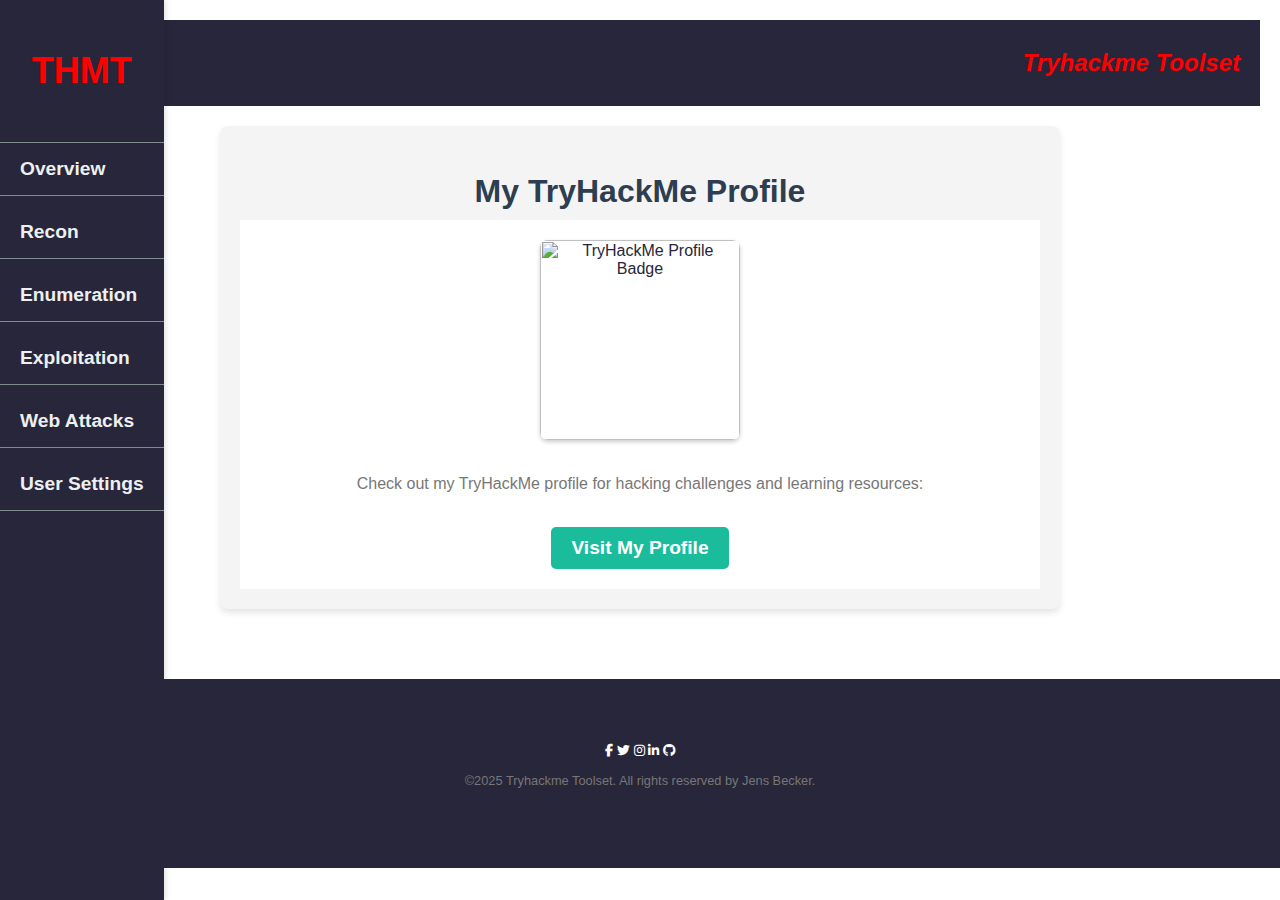
==== src/index.html @ ad3894f8 "init repo" ====
<html lang="en">
    <head>
        <meta charset="UTF-8">
        <meta name="viewport" content="width=device-width, initial-scale=1.0">
        <title>Tryhackme Toolset</title>
        <link rel="stylesheet" href="styles.css">
        <link rel="stylesheet" href="https://cdnjs.cloudflare.com/ajax/libs/font-awesome/6.4.2/css/all.min.css">
        <script src="script.js" defer></script>
    </head>
    <body>
        <header>
            <nav>
                <button class="menu-btn">
                    <i class="fas fa-bars"></i>
                    <i class="fas fa-times"></i>
                </button>
                <logo href="index.html">
                    <i class="logo">Tryhackme Toolset</i>
                </logo>
            </nav>
        </header>
        <main>
            <div class=sidebar></div>
            <aside class="sideboard">
                <div class="sideboard-header">
                    <h2>THMT</h2>
                </div>
                <ul class="sideboard-menu">
                    <li><a href="#overview">Overview</a></li>
                    <li><a href="#recon">Recon</a></li>
                    <li><a href="#enumeration">Enumeration</a></li>
                    <li><a href="#exploitation">Exploitation</a></li>
                    <li><a href="#web-attacks">Web Attacks</a></li>
                    <li class="dropdown">
                        <a href="#user" class="dropdown-btn">User Settings</a>
                        <ul class="dropdown-menu">
                            <li><a href="#profile">Profile</a></li>
                            <li><a href="#preferences">Preferences</a></li>
                            <li><a href="../login.html">Logout</a></li>
                        </ul>
                    </li>
                </ul>
            </aside>
            <div class="content">
                <section id="tryhackme-profile" class="profile-section">
                    <div class="profile-header">
                        <h2>My TryHackMe Profile</h2>
                    </div>
                    <div class="profile-content">
                        <img src="https://tryhackme-images.s3.amazonaws.com/user-avatars/67bbbe0b7e5aa45878bf0863-1742083492488" alt="TryHackMe Profile Badge" class="profile-badge">
                        <p>Check out my TryHackMe profile for hacking challenges and learning resources:</p>
                        <a href="https://tryhackme.com/p/anarcho" target="_blank" class="profile-link">Visit My Profile</a>
                    </div>
                </section>
            </div>
        </main>
    </body>
    <footer>
        <div class="social-media">
            <a href="https://www.facebook.com" target="_blank"><i class="fab fa-facebook-f"></i></a>
            <a href="https://www.twitter.com" target="_blank"><i class="fab fa-twitter"></i></a>
            <a href="https://www.instagram.com" target="_blank"><i class="fab fa-instagram"></i></a>
            <a href="https://www.linkedin.com" target="_blank"><i class="fab fa-linkedin-in"></i></a>
            <a href="https://www.github.com" target="_blank"><i class="fab fa-github"></i></a>
        </div>
        <p>&copy;2025 Tryhackme Toolset. All rights reserved by Jens Becker.</p>
    </footer>
</html>
---- src/styles.css ----
/* CSS Style sheet for the HTML page */
body {
    font-family: Arial, sans-serif;
    background-color: #ffffff;
    color: #ffffff;
    margin: auto;
    padding: 20px;
}
nav {
    background-color: #28263a;
    color: #ffffff;
    display: flex;
    align-items: center;
    width: 100%;
    height: 10%;
    display: flex;
    justify-content: space-between;
    text-align: center;
    padding: auto;
    margin: auto;
    box-shadow: 0 2px;
}
nav a {
    color: #ffffff;
    padding: 10px 30px;
    margin-left: auto;
    margin-right: auto;
    font-size: 1.2em;
    font-weight: bold;
    text-decoration: none;
    display: inline-block;
    transition: color 0.3s ease;
}
nav a:hover {
    color: #ff0000;
}
nav a:hover {
    color: #c74343;
}
.logo {
    font-size: 1.5em;
    font-weight: bold;
    margin-right: 20px;
    color: #ff0000;
    text-decoration: none;
    transition: color 0.3s ease;
    border: #000000;
}
.logo:hover {
    color: #c74343;
}
.menu-button {
    display: flex;
    align-items: center;
}
/* General reset for sideboard */
.sideboard {
    background-color: #28263a;
    color: #ffffff;
    height: 100%;
    width: auto;
    position: absolute;
    top: 0;
    left: 0;
    display: block;
    flex-direction: column;
    box-shadow: 2px 0 5px rgba(0, 0, 0, 0.1);
}
.sideboard-header {
    padding: 20px;
    text-align: center;
    background-color: #28263a;
    color: #333;
    font-size: 1.5em;
    font-weight: bold;
    border-bottom: 1px solid #7f8c8d;
}
.sideboard-menu {
    list-style: none;
    padding: 0;
    margin: 0;
    flex-grow: 10;
}
.sideboard-menu li {
    margin-bottom: 10px;
    color: #333;
    font-weight: bold;
    border-bottom: 1px solid #7f8c8d;
}
.sideboard-menu li a {
    margin-top: auto;
    margin-bottom: auto;
    display: block;
    padding: 15px 20px;
    color: #ecf0f1;
    text-decoration: none;
    font-size: 1.2em;
    transition: background-color 0.3s ease;
}
.sideboard-menu li a:hover {
    background-color: #f80303;
    color: #ffffff;
    text-decoration: none;
}
.sideboard-menu li a:active {
    background-color: #000000;
    color: #ffffff;
    text-decoration: none;
}

h1 {
    text-align: center;
    color: #333;
}
h2 {
    color: #ff0000;
}
h3 {
    color: #000000;
}
p {
    line-height: 1.6;
    color: #777777;
}
ul {
    padding: 0;
    margin: 0;
}
li {
    margin-bottom: 10px;
    color: #333;
    font-weight: bold;
}
a {
    color: #007BFF;
    text-decoration: none;
    transition: color 0.3s ease;
    font-weight: bold;
}
a:hover {
    color: #919191;
}
img {
    max-width: 100%;
    height: auto;
    padding: 0;
}
.main {
    padding: 20px;
    position: absolute;
    top: 0;
    left: 0;
    right: 0;
    bottom: 0;
    overflow: auto;
    color: #28263a;
    background-color: #ffffff;
    columns: 2;
    row-gap: 20px;
    column-gap: 20px;
}
.main-content {
    padding: 20px;
    color: #28263a;
    background-color: #ffffff;
    columns: 1;
    row-gap: 20px;
    column-gap: 20px;
}
.profile-content {
    position:relative;
    padding: 20px;
    color: #28263a;
    background-color: #ffffff;
    columns: 1;
    row-gap: 20px;
    column-gap: 20px;
}
.social-link {
    border-radius: 50%;
    background-color: #ffffff;
    box-shadow: 0 4px 6px rgba(0, 0, 0, 0.1);
    display: flex;
    align-items: center;
    justify-content: center;
    margin-top: 20px;
    padding: 5%;
    text-align: center;
    list-style: none;
    margin: 0;
    background-color: #28263a;
    color: #ffffff;
}
.social-link:hover {
    color: #ff0000;
    width: 200%
}
.social-link img {
    width: 50px;
    height: 50px;
    margin-right: 20px;
    transition: transform 0.3s ease;
    cursor: pointer;
}
.social-link img:hover {
    transform: scale(2.1);
    transition: transform 0.3s ease;
    cursor: pointer;
}
footer {
    text-align: center;
    margin-top: 50px;
    font-size: 0.8em;
    color: #ffffff;
    padding: 5%;
    bottom: auto;
    left: 0;
    right: 0;
    position: fixed;
    background-color: #28263a;
}
footer a {
    color: #ffffff;
    text-decoration: none;
}
footer a:hover {
    color: #ff0000;
}

/* Dropdown container */
.dropdown {
    position: relative;
    display: inline-block;
    cursor: pointer;
    margin-left: auto;
    margin-right: auto;
    margin-bottom: auto;
    margin-top: auto
}

/* Dropdown button */
.dropdown-btn {
    display: block;
    padding: 15px 20px;
    color: #ecf0f1;
    text-decoration: none;
    font-size: 1.2em;
    transition: background-color 0.3s ease;
}

/* Dropdown button hover effect */
.dropdown-btn:hover {
    background-color: #b30000;
    color: #ffffff;
}

/* Dropdown menu */
.dropdown-menu {
    display:flex;
    flex-direction: column;
    display: none;
    padding: auto;
    position: absolute;
    top: 100%;
    left: 0;
    right: 0;
    background-color: #28263a;
    transform: translateY(-10px);
    transition: opacity 0.3s ease, transform 0.3s ease;
}

/* Show dropdown menu */
.dropdown-menu.show {
    display: block;
    opacity: 1;
    transform: translate(0);
    transition: opacity 0.3s ease, transform 0.3s ease;
}

/* Dropdown menu items */
.dropdown-menu li {
    border-bottom: 1px solid #7f8c8d;
}

.dropdown-menu li a {
    margin-top: 10px;
    display: block;
    padding: 10px 15px;
    color: #ecf0f1;
    text-decoration: none;
    font-size: 1em;
    transition: background-color 0.3s ease;
}

/* Dropdown menu items hover effect */
.dropdown-menu li a:hover {
    background-color: #db0202;
    color: #ffffff;
}

/* Show dropdown menu on hover */
.dropdown:hover .dropdown-menu {
    display: block;
}

/* Profile Section Styling */
.profile-section {
    margin: 20px auto;
    padding: 20px;
    max-width: 800px;
    background-color: #f4f4f4;
    border-radius: 8px;
    box-shadow: 0 4px 6px rgba(0, 0, 0, 0.1);
    text-align: center;
}

.profile-header h2 {
    font-size: 2em;
    color: #2c3e50;
    margin-bottom: 10px;
}

.profile-content {
    display: flex;
    flex-direction: column;
    align-items: center;
    gap: 15px;
}

.profile-badge {
    width: 200px;
    height: auto;
    border-radius: 8px;
    box-shadow: 0 2px 4px rgba(0, 0, 0, 0.2);
}

.profile-link {
    display: inline-block;
    padding: 10px 20px;
    background-color: #1abc9c;
    color: #fff;
    text-decoration: none;
    border-radius: 5px;
    font-size: 1.2em;
    transition: background-color 0.3s ease;
}

.profile-link:hover {
    background-color: #16a085;
}
/* End of CSS */
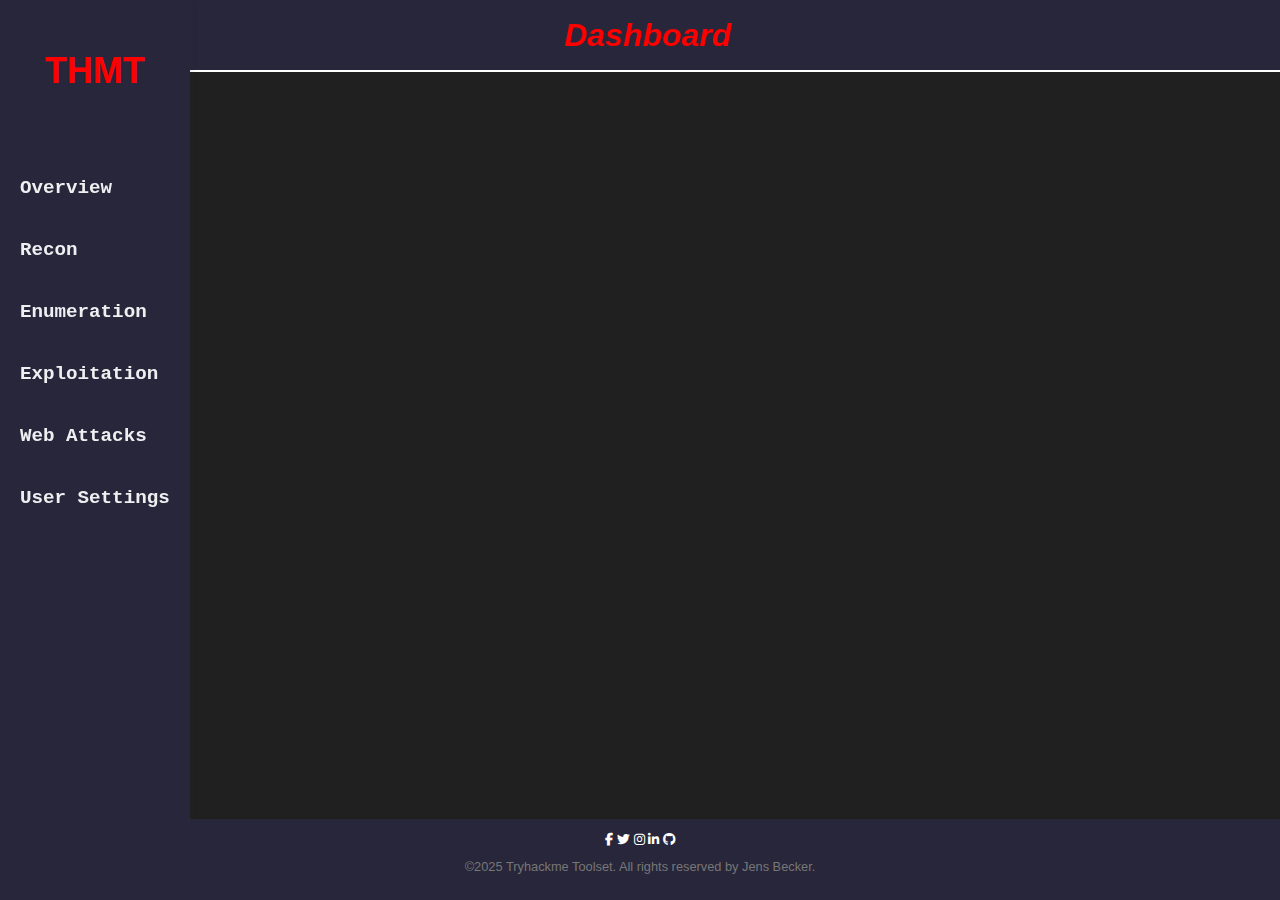
==== commit 3a48da81: "updated css" ====
--- a/src/index.html
+++ b/src/index.html
@@ -10,27 +10,56 @@
     <body>
         <header>
             <nav>
-                <button class="menu-btn">
-                    <i class="fas fa-bars"></i>
-                    <i class="fas fa-times"></i>
-                </button>
+                <button class="menu-btn"></button>
                 <logo href="index.html">
-                    <i class="logo">Tryhackme Toolset</i>
+                    <i class="logo">Dashboard</i>
                 </logo>
+                <ul class="nav-links"></ul>
             </nav>
         </header>
         <main>
-            <div class=sidebar></div>
             <aside class="sideboard">
                 <div class="sideboard-header">
                     <h2>THMT</h2>
                 </div>
                 <ul class="sideboard-menu">
-                    <li><a href="#overview">Overview</a></li>
-                    <li><a href="#recon">Recon</a></li>
-                    <li><a href="#enumeration">Enumeration</a></li>
-                    <li><a href="#exploitation">Exploitation</a></li>
-                    <li><a href="#web-attacks">Web Attacks</a></li>
+                    <li class="dropdown">
+                        <a href="#overview" class="dropdown-btn">Overview</a>
+                        <ul class="dropdown-menu">
+                            <li><a href="#overview-details">Details</a></li>
+                            <li><a href="#overview-stats">Stats</a></li>
+                        </ul>
+                    </li>
+                    <li class="dropdown">
+                        <a href="#recon" class="dropdown-btn">Recon</a>
+                        <ul class="dropdown-menu">
+                            <li><a href="#recon-tools">Port Scan</a></li>
+                            <li><a href="#recon-tools">Fingerprinting</a></li>
+                        </ul>
+                    </li>
+                    <li class="dropdown">
+                        <a href="#enumeration" class="dropdown-btn">Enumeration</a>
+                        <ul class="dropdown-menu">
+                            <li><a href="#enum-tools">Subdomains</a></li>
+                            <li><a href="#enum-tools">Directories</a></li>
+                            <li><a href="#enum-tools">Users</a></li>
+                        </ul>
+                    </li>
+                    <li class="dropdown">
+                        <a href="#exploitation" class="dropdown-btn">Exploitation</a>
+                        <ul class="dropdown-menu">
+                            <li><a href="#exploit-tools">Create Listener</a></li>
+                            <li><a href="#exploit-tools">Create Reverse Shell</a></li>
+                        </ul>
+                    </li>
+                    <li class="dropdown">
+                        <a href="#web-attacks" class="dropdown-btn">Web Attacks</a>
+                        <ul class="dropdown-menu">
+                            <li><a href="#web-tools">Web Vulnerability Scanner</a></li>
+                        </ul>
+                    </li>
+                </ul>
+            <ul class="sideboard-menu">
                     <li class="dropdown">
                         <a href="#user" class="dropdown-btn">User Settings</a>
                         <ul class="dropdown-menu">
@@ -41,28 +70,17 @@
                     </li>
                 </ul>
             </aside>
-            <div class="content">
-                <section id="tryhackme-profile" class="profile-section">
-                    <div class="profile-header">
-                        <h2>My TryHackMe Profile</h2>
-                    </div>
-                    <div class="profile-content">
-                        <img src="https://tryhackme-images.s3.amazonaws.com/user-avatars/67bbbe0b7e5aa45878bf0863-1742083492488" alt="TryHackMe Profile Badge" class="profile-badge">
-                        <p>Check out my TryHackMe profile for hacking challenges and learning resources:</p>
-                        <a href="https://tryhackme.com/p/anarcho" target="_blank" class="profile-link">Visit My Profile</a>
-                    </div>
-                </section>
-            </div>
+            <div class="content"></div>
+            <footer>
+                <div class="social-media">
+                    <a href="https://www.facebook.com" target="_blank"><i class="fab fa-facebook-f"></i></a>
+                    <a href="https://www.twitter.com" target="_blank"><i class="fab fa-twitter"></i></a>
+                    <a href="https://www.instagram.com" target="_blank"><i class="fab fa-instagram"></i></a>
+                    <a href="https://www.linkedin.com" target="_blank"><i class="fab fa-linkedin-in"></i></a>
+                    <a href="https://www.github.com" target="_blank"><i class="fab fa-github"></i></a>
+                </div>
+                <p>&copy;2025 Tryhackme Toolset. All rights reserved by Jens Becker.</p>
+            </footer>
         </main>
     </body>
-    <footer>
-        <div class="social-media">
-            <a href="https://www.facebook.com" target="_blank"><i class="fab fa-facebook-f"></i></a>
-            <a href="https://www.twitter.com" target="_blank"><i class="fab fa-twitter"></i></a>
-            <a href="https://www.instagram.com" target="_blank"><i class="fab fa-instagram"></i></a>
-            <a href="https://www.linkedin.com" target="_blank"><i class="fab fa-linkedin-in"></i></a>
-            <a href="https://www.github.com" target="_blank"><i class="fab fa-github"></i></a>
-        </div>
-        <p>&copy;2025 Tryhackme Toolset. All rights reserved by Jens Becker.</p>
-    </footer>
 </html>--- a/src/styles.css
+++ b/src/styles.css
@@ -1,7 +1,7 @@
 /* CSS Style sheet for the HTML page */
 body {
     font-family: Arial, sans-serif;
-    background-color: #ffffff;
+    background-color: #202020;
     color: #ffffff;
     margin: auto;
     padding: 20px;
@@ -12,17 +12,19 @@
     display: flex;
     align-items: center;
     width: 100%;
-    height: 10%;
+    height: 50px;
+    position: fixed;
+    top: 0;
+    left: 0;
+    z-index: 0;
+    padding: 10px;
     display: flex;
     justify-content: space-between;
     text-align: center;
-    padding: auto;
-    margin: auto;
     box-shadow: 0 2px;
 }
 nav a {
     color: #ffffff;
-    padding: 10px 30px;
     margin-left: auto;
     margin-right: auto;
     font-size: 1.2em;
@@ -38,13 +40,13 @@
     color: #c74343;
 }
 .logo {
-    font-size: 1.5em;
+    font-size: 2em;
     font-weight: bold;
     margin-right: 20px;
     color: #ff0000;
     text-decoration: none;
     transition: color 0.3s ease;
-    border: #000000;
+    cursor: pointer;
 }
 .logo:hover {
     color: #c74343;
@@ -64,48 +66,127 @@
     left: 0;
     display: block;
     flex-direction: column;
-    box-shadow: 2px 0 5px rgba(0, 0, 0, 0.1);
+    box-shadow: 2px 0 5px rgba(48, 48, 48, 0.1);
 }
 .sideboard-header {
     padding: 20px;
     text-align: center;
     background-color: #28263a;
+    color: #ffffff;
+    font-size: 1.5em;
+    font-weight: bold;
+    font-size: 1.5em;
+    font-weight: bold;
+    margin-bottom: 20px;
+}
+.sideboard-content {
+    text-align: center;
+    background-color: #28263a;
+    color: #ffffff;
+    font-size: 1.2em;
+    font-weight: bold;
     color: #333;
-    font-size: 1.5em;
-    font-weight: bold;
-    border-bottom: 1px solid #7f8c8d;
+    font-size: 1.2em;
+    font-weight: bold;
 }
 .sideboard-menu {
+    list-style: none;
+    margin: 0;
+    flex-grow: 2;
+}
+.sideboard-menu li {
+    margin-bottom: 10px;
+    color: #333;
+    font-weight: bold;
+}
+.sideboard-menu li a {
+    margin-top: auto;
+    margin-bottom: auto;
+    display: block;
+    padding: 15px 20px;
+    color: #ecf0f1;
+    text-decoration: none;
+    font-size: 1.2em;
+    transition: background-color 0.3s ease;
+}
+.sideboard-menu li a:hover {
+    background-color: #f80303;
+    color: #ffffff;
+    text-decoration: none;
+}
+.sideboard-menu li a:active {
+    background-color: #000000;
+    color: #ffffff;
+    text-decoration: none;
+}
+
+/* Dropdown container */
+.dropdown {
+    position: relative;
+}
+
+/* Dropdown button */
+.dropdown-btn {
+    display: block;
+    padding: 15px 20px;
+    color: #ecf0f1;
+    text-decoration: none;
+    font-size: 1.2em;
+    font-family: 'Courier New', Courier, monospace;
+}
+
+/* Dropdown button hover effect */
+.dropdown-btn:hover {
+    background-color: #ff0000;
+    color: #ffffff;
+    animation: alternate;
+}
+
+/* Dropdown menu */
+.dropdown-menu {
+    display: none;
+    position: absolute;
+    left: 100%;
+    top: 0;
+    background-color:#28263a;
     list-style: none;
     padding: 0;
     margin: 0;
-    flex-grow: 10;
-}
-.sideboard-menu li {
-    margin-bottom: 10px;
-    color: #333;
-    font-weight: bold;
-    border-bottom: 1px solid #7f8c8d;
-}
-.sideboard-menu li a {
-    margin-top: auto;
+    z-index: 1000;
+    width: 200px;
+    font-family: 'Courier New', Courier, monospace;
+}
+
+/* Dropdown menu items */
+.dropdown-menu li {
+    display: block;
+    padding: 2px;
     margin-bottom: auto;
-    display: block;
-    padding: 15px 20px;
     color: #ecf0f1;
     text-decoration: none;
     font-size: 1.2em;
-    transition: background-color 0.3s ease;
-}
-.sideboard-menu li a:hover {
-    background-color: #f80303;
-    color: #ffffff;
-    text-decoration: none;
-}
-.sideboard-menu li a:active {
-    background-color: #000000;
-    color: #ffffff;
-    text-decoration: none;
+}
+
+.dropdown-menu li a {
+    display: block;
+    color: #ecf0f1;
+    text-decoration: none;
+    font-size:medium;
+    font-family: 'Courier New', Courier, monospace;
+}
+
+/* Dropdown menu items hover effect */
+.dropdown-menu li a:hover {
+    background-color: #ff0000;
+    color: #ffffff;
+    align-items: baseline;
+    animation: alternate;
+}
+
+/* Show dropdown menu on hover */
+.dropdown:hover .dropdown-menu {
+    display: block;
+    animation: alternate;
 }
 
 h1 {
@@ -119,16 +200,15 @@
     color: #000000;
 }
 p {
-    line-height: 1.6;
     color: #777777;
 }
 ul {
-    padding: 0;
+    padding: 0% 0;
+    list-style: none;
     margin: 0;
 }
 li {
     margin-bottom: 10px;
-    color: #333;
     font-weight: bold;
 }
 a {
@@ -193,7 +273,7 @@
 }
 .social-link:hover {
     color: #ff0000;
-    width: 200%
+    width: 100%;
 }
 .social-link img {
     width: 50px;
@@ -209,11 +289,11 @@
 }
 footer {
     text-align: center;
-    margin-top: 50px;
+    margin-top: 35%;
     font-size: 0.8em;
     color: #ffffff;
-    padding: 5%;
-    bottom: auto;
+    padding: 1%;
+    bottom: 0%;
     left: 0;
     right: 0;
     position: fixed;
@@ -225,82 +305,6 @@
 }
 footer a:hover {
     color: #ff0000;
-}
-
-/* Dropdown container */
-.dropdown {
-    position: relative;
-    display: inline-block;
-    cursor: pointer;
-    margin-left: auto;
-    margin-right: auto;
-    margin-bottom: auto;
-    margin-top: auto
-}
-
-/* Dropdown button */
-.dropdown-btn {
-    display: block;
-    padding: 15px 20px;
-    color: #ecf0f1;
-    text-decoration: none;
-    font-size: 1.2em;
-    transition: background-color 0.3s ease;
-}
-
-/* Dropdown button hover effect */
-.dropdown-btn:hover {
-    background-color: #b30000;
-    color: #ffffff;
-}
-
-/* Dropdown menu */
-.dropdown-menu {
-    display:flex;
-    flex-direction: column;
-    display: none;
-    padding: auto;
-    position: absolute;
-    top: 100%;
-    left: 0;
-    right: 0;
-    background-color: #28263a;
-    transform: translateY(-10px);
-    transition: opacity 0.3s ease, transform 0.3s ease;
-}
-
-/* Show dropdown menu */
-.dropdown-menu.show {
-    display: block;
-    opacity: 1;
-    transform: translate(0);
-    transition: opacity 0.3s ease, transform 0.3s ease;
-}
-
-/* Dropdown menu items */
-.dropdown-menu li {
-    border-bottom: 1px solid #7f8c8d;
-}
-
-.dropdown-menu li a {
-    margin-top: 10px;
-    display: block;
-    padding: 10px 15px;
-    color: #ecf0f1;
-    text-decoration: none;
-    font-size: 1em;
-    transition: background-color 0.3s ease;
-}
-
-/* Dropdown menu items hover effect */
-.dropdown-menu li a:hover {
-    background-color: #db0202;
-    color: #ffffff;
-}
-
-/* Show dropdown menu on hover */
-.dropdown:hover .dropdown-menu {
-    display: block;
 }
 
 /* Profile Section Styling */
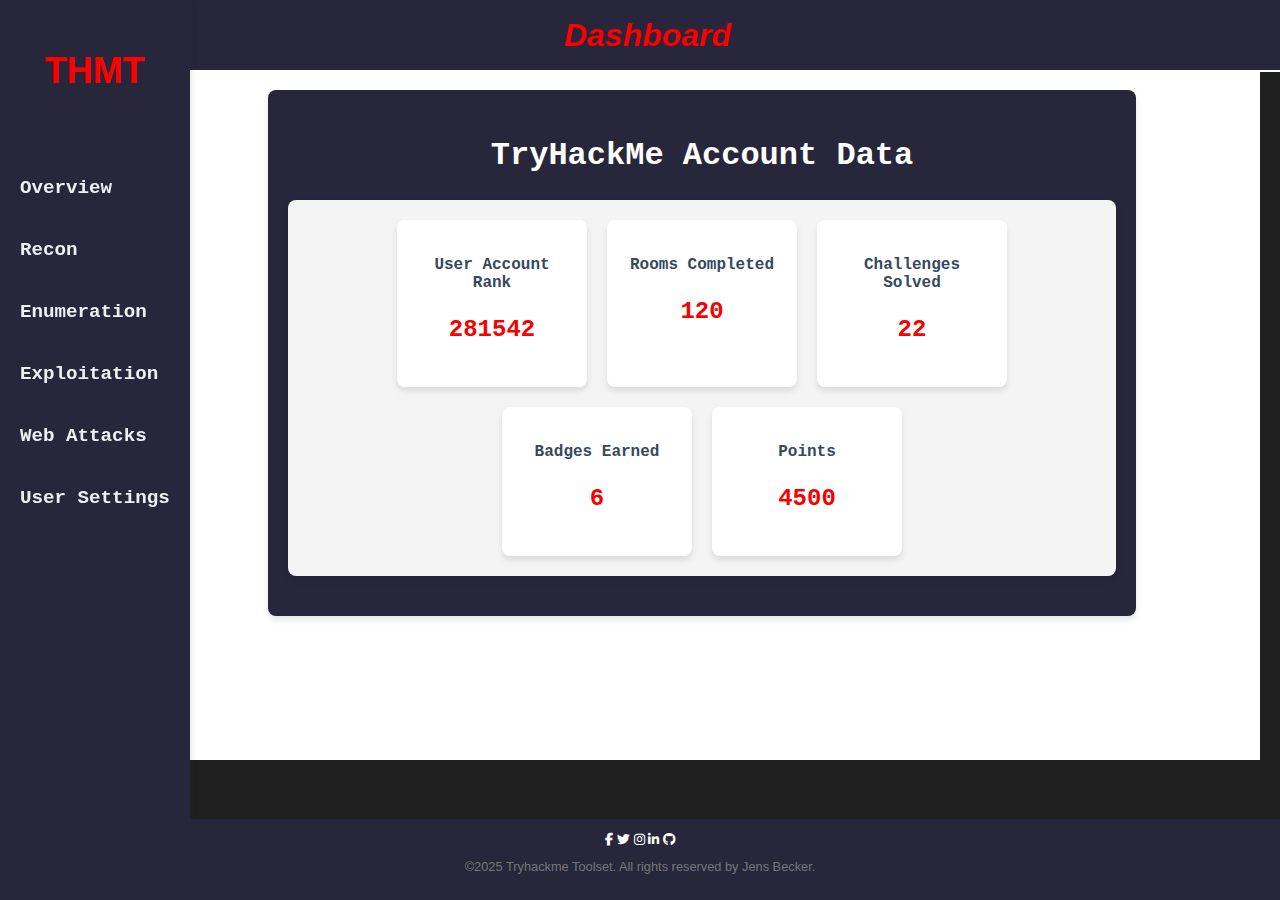
==== commit 10f4c974: "upated index" ====
--- a/src/index.html
+++ b/src/index.html
@@ -35,6 +35,7 @@
                         <ul class="dropdown-menu">
                             <li><a href="#recon-tools">Port Scan</a></li>
                             <li><a href="#recon-tools">Fingerprinting</a></li>
+                            <li><a href="#recon-tools">Dorking</a></li>
                         </ul>
                     </li>
                     <li class="dropdown">
@@ -50,6 +51,8 @@
                         <ul class="dropdown-menu">
                             <li><a href="#exploit-tools">Create Listener</a></li>
                             <li><a href="#exploit-tools">Create Reverse Shell</a></li>
+                            <li><a href="#exploit-tools">Create Backdoor</a></li>
+                            <li><a href="#exploit-tools">Obfuscation</a></li>
                         </ul>
                     </li>
                     <li class="dropdown">
@@ -70,7 +73,33 @@
                     </li>
                 </ul>
             </aside>
-            <div class="content"></div>
+            <div class="content">
+                <div class="dashboard">
+                    <h2>TryHackMe Account Data</h2>
+                    <div class="stats-container">
+                        <div class="stat-card">
+                            <h3>User Account Rank</h3>
+                            <p id="stat-rank">Level 6</p>
+                        </div>
+                        <div class="stat-card">
+                            <h3>Rooms Completed</h3>
+                            <p id="stat-rooms">120</p>
+                        </div>
+                        <div class="stat-card">
+                            <h3>Challenges Solved</h3>
+                            <p id="stat-challenges">22</p>
+                        </div>
+                        <div class="stat-card">
+                            <h3>Badges Earned</h3>
+                            <p id="stat-badges">6</p>
+                        </div>
+                        <div class="stat-card">
+                            <h3>Points</h3>
+                            <p id="stat-points">2496</p>
+                        </div>
+                    </div>
+                </div>
+            </div>
             <footer>
                 <div class="social-media">
                     <a href="https://www.facebook.com" target="_blank"><i class="fab fa-facebook-f"></i></a>
--- a/src/styles.css
+++ b/src/styles.css
@@ -191,7 +191,7 @@
 
 h1 {
     text-align: center;
-    color: #333;
+    color: #ffffff;
 }
 h2 {
     color: #ff0000;
@@ -247,14 +247,19 @@
     row-gap: 20px;
     column-gap: 20px;
 }
-.profile-content {
-    position:relative;
-    padding: 20px;
-    color: #28263a;
+.content {
+    color: #ffffff;
     background-color: #ffffff;
     columns: 1;
+    grid-row: 2;
+    grid-column: 2;
     row-gap: 20px;
     column-gap: 20px;
+    font-family: 'Courier New', Courier, monospace;
+    padding-left: 20%;
+    padding-right: 10%;
+    padding-top: 50px;
+    padding-bottom: 10%;
 }
 .social-link {
     border-radius: 50%;
@@ -307,49 +312,78 @@
     color: #ff0000;
 }
 
-/* Profile Section Styling */
-.profile-section {
+/* Dashboard container */
+.dashboard {
+    margin-top: 50px;
+    padding-top: 20px;
+    background-color: #28263a;
+    box-shadow: 0 4px 6px rgba(0, 0, 0, 0.1);
     margin: 20px auto;
-    padding: 20px;
-    max-width: 800px;
+    max-width: 1000px;
+    border-radius: 8px;
+    padding: 20px;
+    color: #28263a;
+    font-family: 'Courier New', Courier, monospace;
+    text-align: center;
+}
+
+/* Dashboard header */
+.dashboard h1 {
+    font-size: 3em;
+    color: #ffffff;
+    margin-bottom: 20px;
+}
+
+/* Dashboard content */
+.dashboard .content {
+    text-align: center;
+}
+
+.dashboard h2 {
+    font-size: 2em;
+    color: #ffffff;
+}
+
+/* Stats container */
+.stats-container {
+    display: flex;
+    flex-wrap: wrap;
+    justify-content: center;
+    margin-top: 20px;
+    margin-bottom: 20px;
+    padding: 20px;
     background-color: #f4f4f4;
+    box-shadow: 0 4px 6px rgba(0, 0, 0, 0.1);
+    border-radius: 8px;
+    gap: 20px;
+}
+
+/* Individual stat card */
+.stat-card {
+    background-color: #ffffff;
     border-radius: 8px;
     box-shadow: 0 4px 6px rgba(0, 0, 0, 0.1);
-    text-align: center;
-}
-
-.profile-header h2 {
-    font-size: 2em;
-    color: #2c3e50;
+    padding: 20px;
+    width: 150px;
+    text-align: center;
+    transition: transform 0.3s ease, box-shadow 0.3s ease;
+}
+
+.stat-card h3 {
+    font-size: 1em;
+    color: #34495e;
     margin-bottom: 10px;
 }
 
-.profile-content {
-    display: flex;
-    flex-direction: column;
-    align-items: center;
-    gap: 15px;
-}
-
-.profile-badge {
-    width: 200px;
-    height: auto;
-    border-radius: 8px;
-    box-shadow: 0 2px 4px rgba(0, 0, 0, 0.2);
-}
-
-.profile-link {
-    display: inline-block;
-    padding: 10px 20px;
-    background-color: #1abc9c;
-    color: #fff;
-    text-decoration: none;
-    border-radius: 5px;
-    font-size: 1.2em;
-    transition: background-color 0.3s ease;
-}
-
-.profile-link:hover {
-    background-color: #16a085;
+.stat-card p {
+    font-size: 1.5em;
+    color: #f70000;
+    font-weight: bold;
+}
+/* Hover effect for stat cards */
+.stat-card:hover {
+    transform: translateY(-5px);
+    box-shadow: 0 6px 10px rgba(0, 0, 0, 0.15);
+    transition: transform 0.3s ease, box-shadow 0.3s ease;
 }
 /* End of CSS */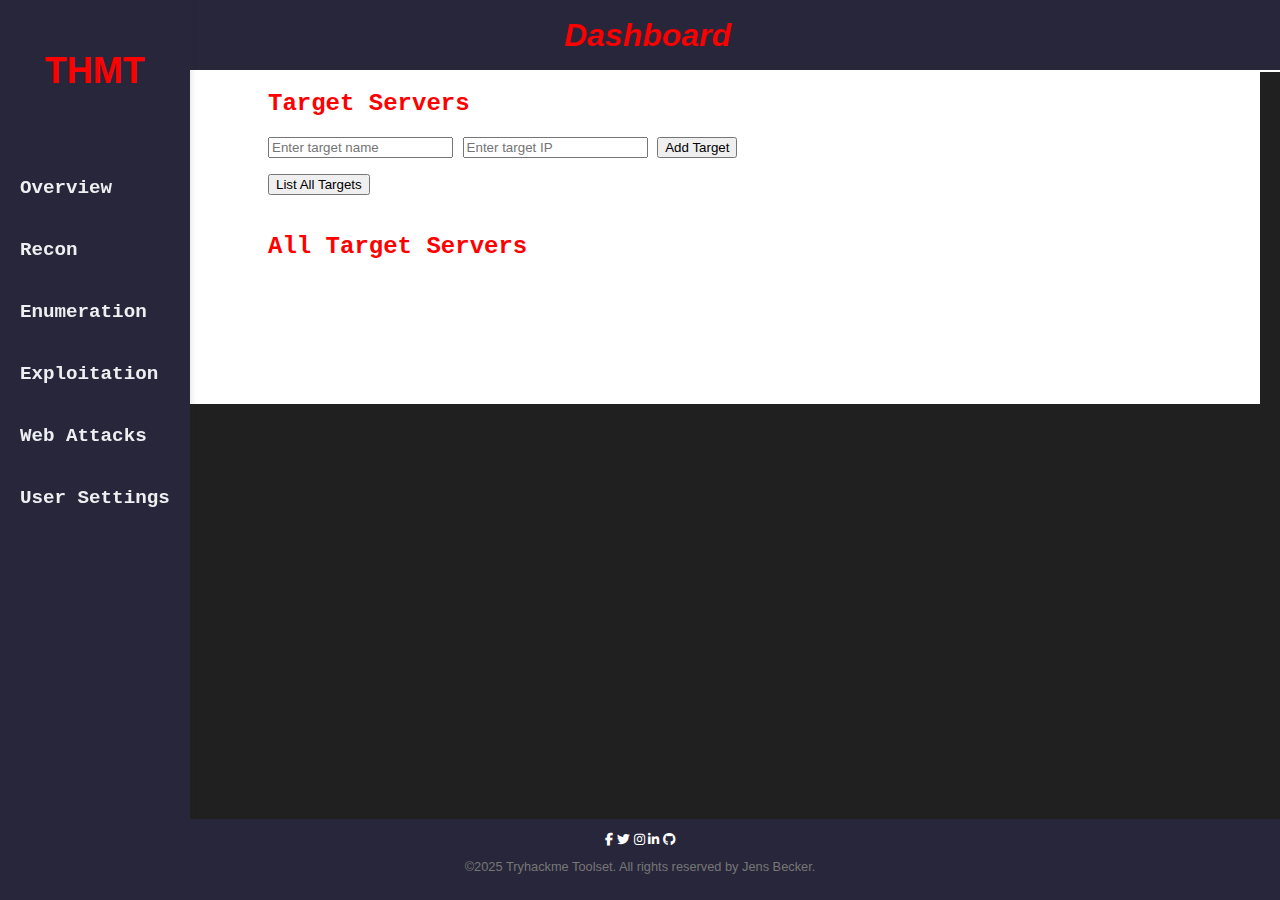
==== commit 6afe2f4e: "added target server section" ====
--- a/src/index.html
+++ b/src/index.html
@@ -74,31 +74,31 @@
                 </ul>
             </aside>
             <div class="content">
-                <div class="dashboard">
-                    <h2>TryHackMe Account Data</h2>
-                    <div class="stats-container">
-                        <div class="stat-card">
-                            <h3>User Account Rank</h3>
-                            <p id="stat-rank">Level 6</p>
+                <ul class="tabs">
+                    <div class="target-panel">
+                        <h2>Target Servers</h2>
+                        <form id="target-form">
+                            <input type="text" id="target-name" placeholder="Enter target name" required>
+                            <input type="text" id="target-ip" placeholder="Enter target IP" required>
+                            <button type="submit">Add Target</button>
+                        </form>
+                        <button id="list-targets-btn">List All Targets</button>
+                        <ul id="target-list" class="target-list">
+                            <!-- Target servers will be dynamically added here -->
+                        </ul>
                         </div>
-                        <div class="stat-card">
-                            <h3>Rooms Completed</h3>
-                            <p id="stat-rooms">120</p>
-                        </div>
-                        <div class="stat-card">
-                            <h3>Challenges Solved</h3>
-                            <p id="stat-challenges">22</p>
-                        </div>
-                        <div class="stat-card">
-                            <h3>Badges Earned</h3>
-                            <p id="stat-badges">6</p>
-                        </div>
-                        <div class="stat-card">
-                            <h3>Points</h3>
-                            <p id="stat-points">2496</p>
+
+                    <!-- Modal for listing all targets -->
+                    <div id="target-modal" class="modal">
+                        <div class="modal-content">
+                            <span class="close-btn">&times;</span>
+                            <h2>All Target Servers</h2>
+                            <ul id="all-targets-list">
+                                <!-- All targets will be listed here -->
+                            </ul>
                         </div>
                     </div>
-                </div>
+                </ul>
             </div>
             <footer>
                 <div class="social-media">
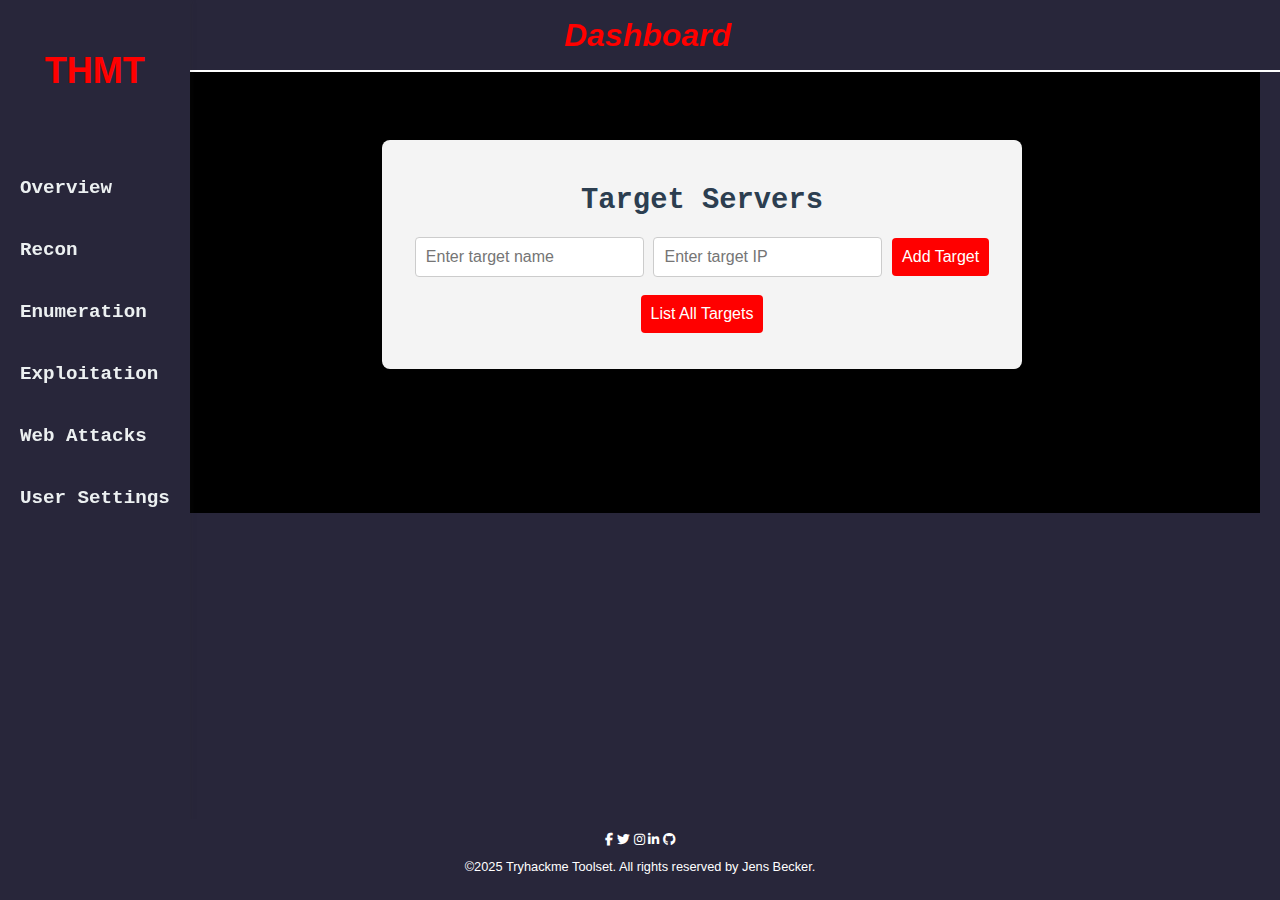
==== commit 4c586996: "addded some target section" ====
--- a/src/index.html
+++ b/src/index.html
@@ -80,14 +80,14 @@
                         <form id="target-form">
                             <input type="text" id="target-name" placeholder="Enter target name" required>
                             <input type="text" id="target-ip" placeholder="Enter target IP" required>
-                            <button type="submit">Add Target</button>
+                            <button type="submit">Add Target</button><br><br>
+                            <button id="list-targets-btn" type="submit">List All Targets</button>
                         </form>
-                        <button id="list-targets-btn">List All Targets</button>
                         <ul id="target-list" class="target-list">
                             <!-- Target servers will be dynamically added here -->
                         </ul>
-                        </div>
-
+                    </div>
+                    
                     <!-- Modal for listing all targets -->
                     <div id="target-modal" class="modal">
                         <div class="modal-content">
--- a/src/styles.css
+++ b/src/styles.css
@@ -1,7 +1,7 @@
 /* CSS Style sheet for the HTML page */
 body {
     font-family: Arial, sans-serif;
-    background-color: #202020;
+    background-color:#28263a;
     color: #ffffff;
     margin: auto;
     padding: 20px;
@@ -115,7 +115,7 @@
     text-decoration: none;
 }
 .sideboard-menu li a:active {
-    background-color: #000000;
+    background-color:#2c3e50;
     color: #ffffff;
     text-decoration: none;
 }
@@ -200,7 +200,7 @@
     color: #000000;
 }
 p {
-    color: #777777;
+    color: #ffffff;
 }
 ul {
     padding: 0% 0;
@@ -239,18 +239,9 @@
     row-gap: 20px;
     column-gap: 20px;
 }
-.main-content {
-    padding: 20px;
-    color: #28263a;
-    background-color: #ffffff;
-    columns: 1;
-    row-gap: 20px;
-    column-gap: 20px;
-}
 .content {
     color: #ffffff;
-    background-color: #ffffff;
-    columns: 1;
+    background-color:rgb(0, 0, 0);
     grid-row: 2;
     grid-column: 2;
     row-gap: 20px;
@@ -258,8 +249,169 @@
     font-family: 'Courier New', Courier, monospace;
     padding-left: 20%;
     padding-right: 10%;
-    padding-top: 50px;
+    padding-top: 100px;
     padding-bottom: 10%;
+}
+#sideboard {
+    display: none;
+}
+
+/* Target Panel Styling */
+.target-panel {
+    background-color: #f4f4f4;
+    padding: 20px;
+    border-radius: 8px;
+    margin: 20px auto;
+    max-width: 600px;
+    text-align: center;
+}
+
+.target-panel h2 {
+    font-size: 1.8em;
+    color: #2c3e50;
+    margin-bottom: 20px;
+}
+
+.target-form {
+    display: flex;
+    flex-direction: column;
+    gap: 10px;
+    margin-bottom: 20px;
+}
+
+#target-form input {
+    padding: 10px;
+    font-size: 1em;
+    border: 1px solid #ccc;
+    border-radius: 4px;
+}
+#target-form button {
+    padding: 10px;
+    font-size: 1em;
+    background-color: #ff0000;
+    color: #fff;
+    border: none;
+    border-radius: 4px;
+    cursor: pointer;
+    transition: background-color 0.3s ease;
+}
+.target-form button:hover {
+    background-color: #ff0000;
+    color: #fff;
+}
+.target-list {
+    list-style: none;
+    padding: 0;
+    margin: 0;
+}
+.target-list-btn {
+    margin-top: 2%;
+    margin-bottom: 2%;
+    padding-top: 2%;
+    font-size: 1em;
+    background-color: #ff0000;
+    color: #fff;
+}
+.target-list li {
+    background-color: #ffffff;
+    padding: 10px;
+    margin-bottom: 10px;
+    border: 1px solid #ccc;
+    border-radius: 4px;
+    box-shadow: #28263a;
+    text-align: center;
+    display: flex;
+    justify-content: space-between;
+    align-items: center;
+    cursor: pointer;
+    transition: background-color 0.3s ease;
+}
+.target-list li span {
+    font-size: 1em;
+    color: #34495e;
+    font-weight: bold;
+    margin-right: 10px;
+}
+.target-list li button {
+    padding: 5px 10px;
+    font-size: 1em;
+    background-color: #ff1900;
+    color: #fff;
+    border: 2px;
+    border-radius: 4px;
+    cursor: pointer;
+}
+.target-list li button:hover {
+    background-color: #c0392b;
+}
+.target-list-btn {
+    margin-top: 2%;
+    margin-bottom: 2%;
+    padding-top: 2%;
+    font-size: 1em;
+    background-color: #ff0000;
+    color: #fff;
+}
+#list-target-btn button {
+    margin-top: 2%;
+    margin-bottom: 2%;
+    margin-left: 50px;
+    padding-left: 50px;
+    padding-right: auto;
+    padding-top: 2%;
+    font-size: 1em;
+    background-color: #ff0000;
+    color: #fff;
+}
+/* Modal styling */
+.modal {
+    display: none;
+    position: fixed;
+    z-index: 1000;
+    left: 0;
+    top: 0;
+    width: 100%;
+    height: 100%;
+    overflow: auto;
+    background-color: rgba(0, 0, 0, 0.5);
+}
+.modal-content {
+    background-color: #ffffff;
+    margin: 10% auto;
+    padding: 20px;
+    border-radius: 8px;
+    width: 50%;
+    box-shadow: #28263a;
+    text-align: center;
+}
+.modal-content h2 {
+    margin-bottom: 20px;
+    color: #2c3e50;
+}
+.modal-content ul {
+    list-style: none;
+    padding: 0;
+}
+.modal-content li {
+    padding: 10px;
+    border-bottom: 1px solid #ccc;
+    color: #34495e;
+    background-color: #ffffff;
+}
+.modal-content li:last-child {
+    border-bottom: none;
+}
+.close-btn {
+    position: absolute;
+    top: 10px;
+    right: 20px;
+    font-size: 1.5em;
+    cursor: pointer;
+    color: #e74c3c;
+}
+.close-btn:hover {
+    color: #c0392b;
+    transition: color 0.3s ease;
 }
 .social-link {
     border-radius: 50%;
@@ -312,78 +464,4 @@
     color: #ff0000;
 }
 
-/* Dashboard container */
-.dashboard {
-    margin-top: 50px;
-    padding-top: 20px;
-    background-color: #28263a;
-    box-shadow: 0 4px 6px rgba(0, 0, 0, 0.1);
-    margin: 20px auto;
-    max-width: 1000px;
-    border-radius: 8px;
-    padding: 20px;
-    color: #28263a;
-    font-family: 'Courier New', Courier, monospace;
-    text-align: center;
-}
-
-/* Dashboard header */
-.dashboard h1 {
-    font-size: 3em;
-    color: #ffffff;
-    margin-bottom: 20px;
-}
-
-/* Dashboard content */
-.dashboard .content {
-    text-align: center;
-}
-
-.dashboard h2 {
-    font-size: 2em;
-    color: #ffffff;
-}
-
-/* Stats container */
-.stats-container {
-    display: flex;
-    flex-wrap: wrap;
-    justify-content: center;
-    margin-top: 20px;
-    margin-bottom: 20px;
-    padding: 20px;
-    background-color: #f4f4f4;
-    box-shadow: 0 4px 6px rgba(0, 0, 0, 0.1);
-    border-radius: 8px;
-    gap: 20px;
-}
-
-/* Individual stat card */
-.stat-card {
-    background-color: #ffffff;
-    border-radius: 8px;
-    box-shadow: 0 4px 6px rgba(0, 0, 0, 0.1);
-    padding: 20px;
-    width: 150px;
-    text-align: center;
-    transition: transform 0.3s ease, box-shadow 0.3s ease;
-}
-
-.stat-card h3 {
-    font-size: 1em;
-    color: #34495e;
-    margin-bottom: 10px;
-}
-
-.stat-card p {
-    font-size: 1.5em;
-    color: #f70000;
-    font-weight: bold;
-}
-/* Hover effect for stat cards */
-.stat-card:hover {
-    transform: translateY(-5px);
-    box-shadow: 0 6px 10px rgba(0, 0, 0, 0.15);
-    transition: transform 0.3s ease, box-shadow 0.3s ease;
-}
 /* End of CSS */